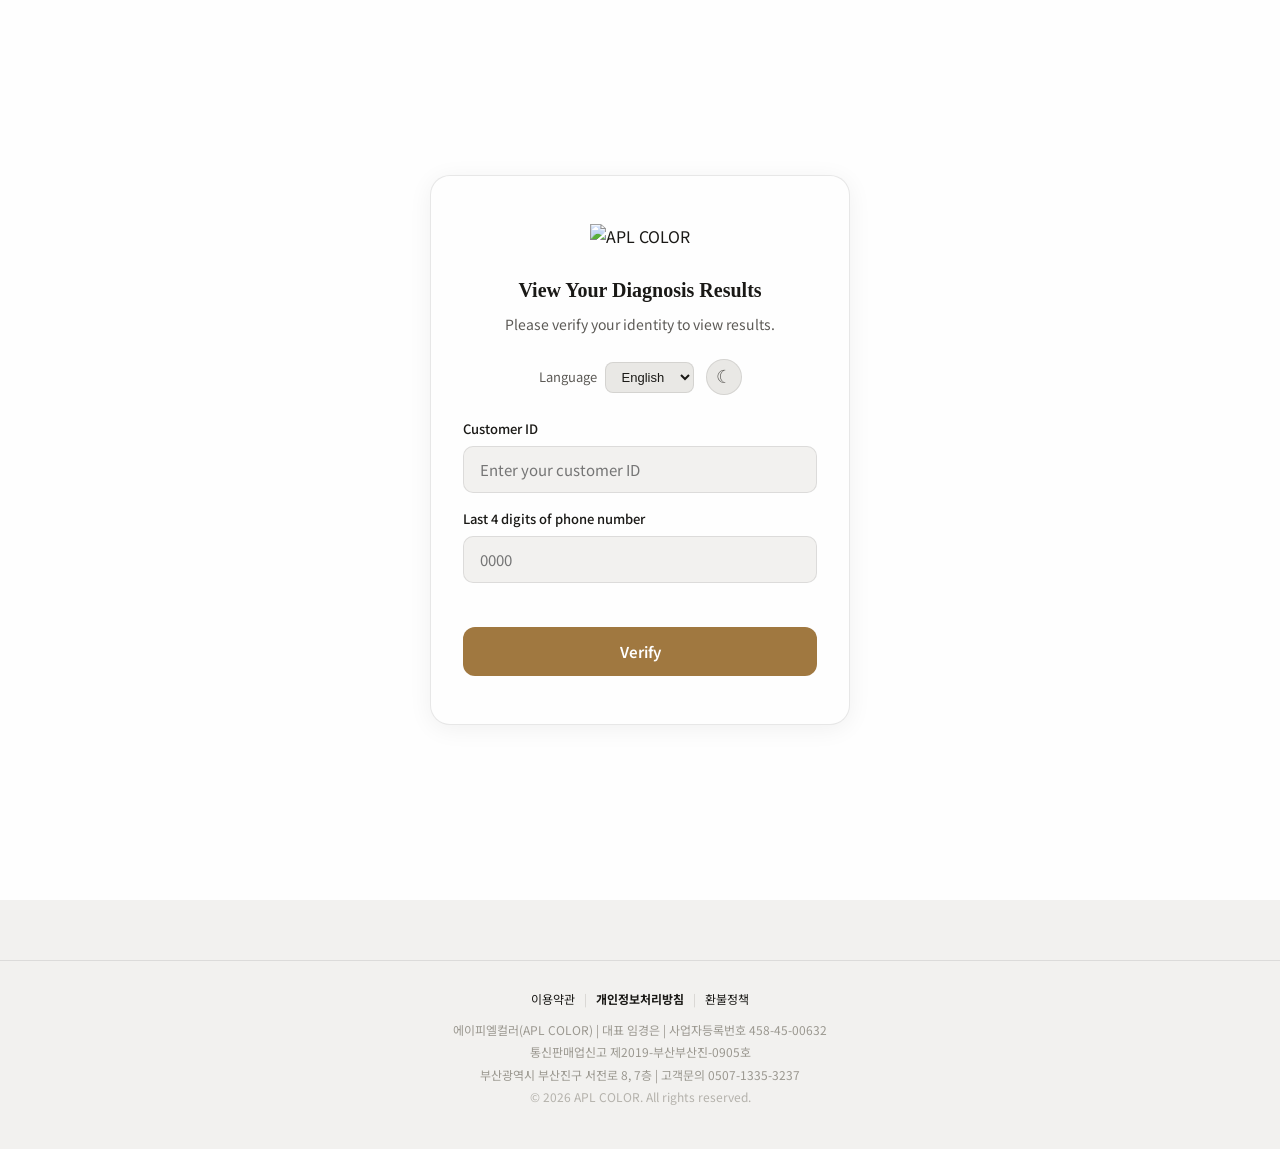
==== index.html @ 4d8f82eb "fix(result): 푸터 약관 링크 확장자 제거 (308 리다이렉트 우회, PG 검사 호환) Co-Authored-By: Claude Opus 4.6 <noreply@anthr" ====
<!DOCTYPE html>
<html lang="en">
<head>
    <meta charset="UTF-8">
    <meta name="viewport" content="width=device-width, initial-scale=1.0">
    <title>Diagnosis Results | APL COLOR</title>
    <script>if ('scrollRestoration' in history) { history.scrollRestoration = 'manual'; } window.scrollTo(0, 0);</script>
    <meta name="description" content="APL COLOR Personal Color & Style Diagnosis Results">
    <link rel="stylesheet" href="style.css">
    <link rel="preconnect" href="https://fonts.googleapis.com">
    <link rel="preconnect" href="https://fonts.gstatic.com" crossorigin>
    <link href="https://fonts.googleapis.com/css2?family=Noto+Serif+KR:wght@300;400;600&family=DM+Mono:wght@300;400;500&family=Noto+Sans+KR:wght@300;400;500;700&family=Noto+Sans+JP:wght@300;400;500;700&family=Noto+Sans+SC:wght@300;400;500;700&family=Inter:wght@300;400;500;600;700&display=swap" rel="stylesheet">
</head>
<body>
    <!-- Login Section -->
    <div class="login-section" id="loginSection" style="display:none;">
        <div class="login-card">
            <img alt="" class="login-logo" style="visibility:hidden;">
            <h2 class="login-title" data-i18n="res_verify_title">View Your Diagnosis Results</h2>
            <p class="login-desc" id="loginDesc" data-i18n="res_verify_subtitle">Please verify your identity to view results.</p>

            <!-- Language & Theme Selector -->
            <div class="lang-selector">
                <label data-i18n="res_lang_label">Language</label>
                <select id="langSelect" onchange="setLang(this.value)">
                    <option value="en">English</option>
                    <option value="ko">한국어</option>
                    <option value="ja">日本語</option>
                    <option value="zh">中文</option>
                </select>
                <button class="theme-toggle-btn" id="themeToggleLogin" onclick="toggleTheme()" aria-label="Toggle theme">
                    <span class="theme-icon-sun">&#9788;</span>
                    <span class="theme-icon-moon">&#9790;</span>
                </button>
            </div>

            <form class="login-form" id="loginForm" onsubmit="handleVerify(event)">
                <!-- Customer ID (shown only when no ?id= in URL) -->
                <div class="login-field" id="customerIdField" style="display:none;">
                    <label class="login-label" data-i18n="res_customer_id">Customer ID</label>
                    <input type="text" id="inputCustomerId" class="login-input" data-i18n-placeholder="res_customer_id_ph" placeholder="Enter your customer ID">
                </div>
                <!-- Phone Last 4 -->
                <div class="login-field">
                    <label class="login-label" data-i18n="res_phone_last4">Last 4 digits of phone number</label>
                    <input type="tel" id="inputPhoneLast4" class="login-input" maxlength="4" inputmode="numeric" pattern="[0-9]{4}" data-i18n-placeholder="res_phone_last4_ph" placeholder="0000" required>
                </div>
                <p class="login-error" id="loginError"></p>
                <button type="submit" class="login-btn" id="loginBtn" data-i18n="res_verify_btn">Verify</button>
            </form>
        </div>
    </div>

    <!-- Result Container -->
    <div class="result-container" id="resultContainer" style="display:none;">

        <!-- Logo -->
        <div class="prev-logo-intro">
            <img id="res_logoImg" alt="" class="prev-logo-img" style="display:none;">
        </div>
        <!-- Header -->
        <div class="prev-header">
        </div>
<!-- Image Making Completion Score -->
        <div class="prev-score-section" id="res_scoreSection" style="display:none;">
            <div class="prev-score-label" data-i18n="res_score_title">Image Making Completion</div>
            <div class="prev-score-value"><span id="res_scoreNum">0</span><span class="prev-score-pct">%</span></div>
            <div class="prev-score-bar"><div class="prev-score-fill" id="res_scoreFill"></div></div>
            <div class="prev-score-hint" id="res_scoreHint" style="display:none;"></div>
        </div>
<!-- Customer Name + Navigation -->
        <div class="prev-nav-section">
            <h2 class="prev-customer-title"><span id="res_customerName" class="prev-customer-name"></span><span data-i18n="res_report_title">'s Diagnosis Report</span></h2>
            <div class="prev-customer-divider"></div>
            <div class="prev-nav-buttons">
                <span class="prev-nav-btn" onclick="scrollToSection('res_sec_color')" data-i18n="res_nav_color">Color</span>
                <span class="prev-nav-btn" onclick="scrollToSection('res_sec_face')" data-i18n="res_nav_face">Face</span>
                <span class="prev-nav-btn" onclick="scrollToSection('res_sec_body')" data-i18n="res_nav_body">Body</span>
                <span class="prev-nav-btn" onclick="scrollToSection('res_sec_styling')" data-i18n="res_nav_style">Style</span>
            </div>
        </div>

        <!-- ===== Personal Color Analysis ===== -->
        <div class="prev-section-title" id="res_sec_color">
            <h2 class="prev-sec-h2" data-i18n="res_sec_color_title">Personal Color Analysis</h2>
            <p class="prev-sec-sub" data-i18n="res_sec_color_sub">Personalcolor</p>
            <div class="prev-section-divider"></div>
        </div>
        <div class="prev-face-photos">
            <div class="prev-face-photo">
                <div class="prev-photo-box" id="res_facePhotoFront"><span data-i18n="res_photo_front">Front</span></div>
                <p class="prev-photo-label" data-i18n="res_photo_front">Front</p>
            </div>
            <div class="prev-face-photo">
                <div class="prev-photo-box" id="res_facePhotoSide"><span data-i18n="res_photo_side">Side</span></div>
                <p class="prev-photo-label" data-i18n="res_photo_side">Side</p>
            </div>
        </div>
        <div class="prev-mid-section">
            <h3 class="prev-mid-h3" data-i18n="res_color_diag">Color Diagnosis</h3>
            <p class="prev-mid-sub" data-i18n="res_color_diag_sub">Color Diagnosis</p>
        </div>
        <div class="prev-color-diag">
            <div class="prev-diag-item">
                <p class="prev-diag-title" data-i18n="res_temperature">Temperature</p>
                <div class="prev-chips-row" id="res_tempChips">
                    <div class="prev-chip-item" data-value="warm"><div class="prev-chip-swatch" style="background:linear-gradient(135deg,#c94a4a,#d4736a);"></div><span class="prev-chip-lbl">Warm</span></div>
                    <div class="prev-chip-item" data-value="warm_neutral"><div class="prev-chip-swatch" style="background:linear-gradient(135deg,#d4736a,#e09c8a);"></div><span class="prev-chip-lbl"></span></div>
                    <div class="prev-chip-item" data-value="neutral"><div class="prev-chip-swatch" style="background:linear-gradient(135deg,#e09c8a,#d4b8b8);"></div><span class="prev-chip-lbl">Neutral</span></div>
                    <div class="prev-chip-item" data-value="cool_neutral"><div class="prev-chip-swatch" style="background:linear-gradient(135deg,#c9a8b8,#b898a8);"></div><span class="prev-chip-lbl"></span></div>
                    <div class="prev-chip-item" data-value="cool"><div class="prev-chip-swatch" style="background:linear-gradient(135deg,#b898a8,#9878a8);"></div><span class="prev-chip-lbl">Cool</span></div>
                </div>
            </div>
            <div class="prev-diag-item">
                <p class="prev-diag-title" data-i18n="res_brightness">Brightness</p>
                <div class="prev-chips-row" id="res_valueChips">
                    <div class="prev-chip-item" data-value="light"><div class="prev-chip-swatch" style="background:linear-gradient(135deg,#f5f0eb,#e8e3de);"></div><span class="prev-chip-lbl">Light</span></div>
                    <div class="prev-chip-item" data-value="light_medium"><div class="prev-chip-swatch" style="background:linear-gradient(135deg,#e0d5ca,#d5cab8);"></div><span class="prev-chip-lbl"></span></div>
                    <div class="prev-chip-item" data-value="medium"><div class="prev-chip-swatch" style="background:linear-gradient(135deg,#c9baa8,#b8a898);"></div><span class="prev-chip-lbl">Medium</span></div>
                    <div class="prev-chip-item" data-value="dark_medium"><div class="prev-chip-swatch" style="background:linear-gradient(135deg,#a89888,#988878);"></div><span class="prev-chip-lbl"></span></div>
                    <div class="prev-chip-item" data-value="dark"><div class="prev-chip-swatch" style="background:linear-gradient(135deg,#887868,#685848);"></div><span class="prev-chip-lbl">Dark</span></div>
                </div>
            </div>
            <div class="prev-diag-item">
                <p class="prev-diag-title" data-i18n="res_saturation">Saturation</p>
                <div class="prev-chips-row" id="res_chromaChips">
                    <div class="prev-chip-item" data-value="soft"><div class="prev-chip-swatch" style="background:linear-gradient(135deg,#d8c8a0,#c8b890);"></div><span class="prev-chip-lbl">Soft</span></div>
                    <div class="prev-chip-item" data-value="soft_medium"><div class="prev-chip-swatch" style="background:linear-gradient(135deg,#e0c870,#d4b850);"></div><span class="prev-chip-lbl"></span></div>
                    <div class="prev-chip-item" data-value="medium"><div class="prev-chip-swatch" style="background:linear-gradient(135deg,#e8c840,#dab830);"></div><span class="prev-chip-lbl">Medium</span></div>
                    <div class="prev-chip-item" data-value="vivid_medium"><div class="prev-chip-swatch" style="background:linear-gradient(135deg,#f0c020,#e0b010);"></div><span class="prev-chip-lbl"></span></div>
                    <div class="prev-chip-item" data-value="vivid"><div class="prev-chip-swatch" style="background:linear-gradient(135deg,#f8b800,#e8a800);"></div><span class="prev-chip-lbl">Vivid</span></div>
                </div>
            </div>
            <div class="prev-diag-item">
                <p class="prev-diag-title" data-i18n="res_clarity">Clarity</p>
                <div class="prev-chips-row" id="res_clarityChips">
                    <div class="prev-chip-item" data-value="muted"><div class="prev-chip-swatch" style="background:linear-gradient(135deg,#607860,#506850);"></div><span class="prev-chip-lbl">Muted</span></div>
                    <div class="prev-chip-item" data-value="muted_medium"><div class="prev-chip-swatch" style="background:linear-gradient(135deg,#689068,#588858);"></div><span class="prev-chip-lbl"></span></div>
                    <div class="prev-chip-item" data-value="medium"><div class="prev-chip-swatch" style="background:linear-gradient(135deg,#70a070,#609860);"></div><span class="prev-chip-lbl">Medium</span></div>
                    <div class="prev-chip-item" data-value="clear_medium"><div class="prev-chip-swatch" style="background:linear-gradient(135deg,#78b878,#68a868);"></div><span class="prev-chip-lbl"></span></div>
                    <div class="prev-chip-item" data-value="clear"><div class="prev-chip-swatch" style="background:linear-gradient(135deg,#80c880,#70b870);"></div><span class="prev-chip-lbl">Clear</span></div>
                </div>
            </div>
        </div>
        <div class="prev-mid-section">
            <h3 class="prev-mid-h3" data-i18n="res_analysis_result">Analysis Result</h3>
            <p class="prev-mid-sub">Analysis Result</p>
        </div>
        <div class="prev-analysis-result">
            <div class="prev-color-type-box" id="res_colorType"></div>
            <img class="prev-palette-img" id="res_paletteImg" style="display:none;" alt="Palette">
        </div>
        <div class="prev-mid-section">
            <h3 class="prev-mid-h3" data-i18n="res_tone_color">Tone &amp; Color</h3>
            <p class="prev-mid-sub">Tone &amp; Color</p>
        </div>
        <div class="prev-block">
            <div class="prev-tone-chart" id="res_toneChart">
                <img id="res_toneTableImg" class="prev-full-img" alt="Tone Chart">
            </div>
            <div class="prev-tone-legend">
                <span class="prev-tone-legend-item" data-role="main"><span class="prev-tone-legend-dot main"></span> <span data-i18n="tone_main">Main</span></span>
                <span class="prev-tone-legend-item" data-role="sub"><span class="prev-tone-legend-dot sub"></span> <span data-i18n="tone_sub">Sub</span></span>
                <span class="prev-tone-legend-item" data-role="point"><span class="prev-tone-legend-dot point"></span> <span data-i18n="tone_point">Point</span></span>
            </div>
        </div>
        <div class="prev-mid-section">
            <h3 class="prev-mid-h3" data-i18n="res_best_worst">Best &amp; Worst Color</h3>
            <p class="prev-mid-sub">Best &amp; Worst Color</p>
        </div>
        <div class="prev-color-sets">
            <div class="prev-color-set-item">
                <p class="prev-color-set-label" data-i18n="res_best_color">Best Color</p>
                <div class="prev-color-swatches" id="res_bestColorSet"></div>
            </div>
            <div class="prev-color-set-item">
                <p class="prev-color-set-label" data-i18n="res_worst_color">Worst Color</p>
                <div class="prev-color-swatches" id="res_worstColorSet"></div>
            </div>
        </div>
        <div class="prev-mid-section">
            <h3 class="prev-mid-h3" data-i18n="res_contrast">Contrast Color</h3>
            <p class="prev-mid-sub">Contrast Color</p>
        </div>
        <div class="prev-block">
            <p class="prev-contrast-desc" data-i18n="res_contrast_desc">Color contrast is based on the difference between skin tone and hair/eye color.</p>
            <p class="prev-block-title" style="margin-top:10px;" data-i18n="res_face_contrast">Face Contrast</p>
            <div class="prev-contrast-grid" id="res_faceContrastGrid">
                <div class="prev-contrast-level" data-level="low"><img class="prev-contrast-img" alt="Low"><span class="prev-contrast-label" data-i18n="res_low_contrast">Low</span><div class="prev-contrast-check">&#10003;</div></div>
                <div class="prev-contrast-level" data-level="middle"><img class="prev-contrast-img" alt="Medium"><span class="prev-contrast-label" data-i18n="res_mid_contrast">Medium</span><div class="prev-contrast-check">&#10003;</div></div>
                <div class="prev-contrast-level" data-level="high"><img class="prev-contrast-img" alt="High"><span class="prev-contrast-label" data-i18n="res_high_contrast">High</span><div class="prev-contrast-check">&#10003;</div></div>
            </div>
            <p class="prev-block-title" style="margin-top:10px;" data-i18n="res_fashion_contrast">Fashion Contrast</p>
            <div class="prev-contrast-grid" id="res_fashionContrastGrid">
                <div class="prev-contrast-level" data-level="low"><img class="prev-contrast-img" alt="Low"><span class="prev-contrast-label" data-i18n="res_low_contrast">Low</span><div class="prev-contrast-check">&#10003;</div></div>
                <div class="prev-contrast-level" data-level="middle"><img class="prev-contrast-img" alt="Medium"><span class="prev-contrast-label" data-i18n="res_mid_contrast">Medium</span><div class="prev-contrast-check">&#10003;</div></div>
                <div class="prev-contrast-level" data-level="high"><img class="prev-contrast-img" alt="High"><span class="prev-contrast-label" data-i18n="res_high_contrast">High</span><div class="prev-contrast-check">&#10003;</div></div>
            </div>
        </div>
        <div class="prev-mid-section">
            <h3 class="prev-mid-h3" data-i18n="res_color_example">Color Examples</h3>
            <p class="prev-mid-sub">Color Example</p>
        </div>
        <div class="prev-block" id="res_colorExampleBlock"><div class="prev-slider" id="res_colorExampleSlider"></div></div>
        <div class="prev-mid-section">
            <h3 class="prev-mid-h3" data-i18n="res_makeup_muse">Makeup Muse</h3>
            <p class="prev-mid-sub">Makeup Muse</p>
        </div>
        <div class="prev-block" id="res_museBlock">
            <div class="prev-muse-img" id="res_museImg"></div>
            <div class="prev-staff-comment-box" id="res_museCommentBox" style="display:none">
                <p class="prev-staff-comment-label" data-i18n="res_staff_comment">Expert Comment</p>
                <p class="prev-staff-comment-text" id="res_museComment"></p>
            </div>
        </div>
        <div class="prev-mid-section" id="res_makeupKeywordSection">
            <h3 class="prev-mid-h3" data-i18n="res_makeup_keyword">Makeup Color Keyword</h3>
            <p class="prev-mid-sub">Makeup Color Keyword</p>
        </div>
        <div class="prev-block" id="res_shadowKeyBlock"><p class="prev-block-title" data-i18n="res_shadow_keyword">Shadow & Blush Color</p><div class="prev-slider" id="res_shadowKeySlider"></div></div>
        <div class="prev-block" id="res_shadowProdBlock"><p class="prev-block-title" data-i18n="res_shadow_product">Shadow & Blush Products</p><div class="prev-slider" id="res_shadowProdSlider"></div></div>
        <div class="prev-block" id="res_lipKeyBlock"><p class="prev-block-title" data-i18n="res_lip_keyword">Lip Color</p><div class="prev-slider" id="res_lipKeySlider"></div></div>
        <div class="prev-block" id="res_lipProdBlock"><p class="prev-block-title" data-i18n="res_lip_product">Lip Products</p><div class="prev-slider" id="res_lipProdSlider"></div></div>
        <!-- Re-recommend CTA (shown when recommended products are discontinued) -->
        <div class="prev-rerecommend-section" id="res_rerecommendSection" style="display:none;">
            <p class="prev-rerecommend-desc" data-i18n="res_rerecommend_desc">Some of your recommended products are discontinued.</p>
            <button type="button" class="prev-rerecommend-btn" id="res_reRecommendBtn">
                <span data-i18n="res_rerecommend_btn">Get New Recommendations</span><span class="prev-rerecommend-price">2,900원</span>
            </button>
        </div>
        <div class="prev-mid-section">
            <h3 class="prev-mid-h3" data-i18n="res_color_usage">Color Usage</h3>
            <p class="prev-mid-sub">Color Usage</p>
        </div>
        <div class="prev-block" id="res_nailBlock"><p class="prev-block-title" data-i18n="res_nail_color">Nail Color</p><div class="prev-slider" id="res_nailSlider"></div></div>
        <div class="prev-block" id="res_hairBlock"><p class="prev-block-title" data-i18n="res_hair_color">Hair Color</p><div class="prev-slider" id="res_hairSlider"></div></div>
        <div class="prev-block" id="res_accColorBlock"><p class="prev-block-title" data-i18n="res_acc_color">Accessory Color</p><div class="prev-slider" id="res_accColorSlider"></div></div>

        <!-- ===== Face Shape Analysis ===== -->
        <div class="prev-section-title" id="res_sec_face">
            <h2 class="prev-sec-h2" data-i18n="res_sec_face_title">Face Shape Analysis</h2>
            <p class="prev-sec-sub" data-i18n="res_sec_face_sub">Face Shape</p>
            <div class="prev-section-divider"></div>
        </div>
        <div class="prev-block">
            <p class="prev-block-title" data-i18n="res_face_result">Analysis Result</p>
            <div class="prev-compare-grid">
                <div class="prev-compare-item">
                    <p class="prev-compare-label" data-i18n="res_customer_face">Your Face</p>
                    <div class="prev-photo-box" id="res_faceCustomerPhoto"></div>
                </div>
                <div class="prev-compare-item">
                    <p class="prev-compare-label" data-i18n="res_face_analysis">Analysis</p>
                    <div class="prev-photo-box" id="res_faceTypeImg"></div>
                </div>
            </div>
            <p class="prev-result-type" id="res_faceTypeName"></p>
        </div>
        <div class="prev-block" id="res_eyebrowBlock">
            <p class="prev-block-title" data-i18n="res_eyebrow">Recommended Eyebrow</p>
            <div class="prev-compare-grid">
                <div class="prev-compare-item">
                    <p class="prev-compare-label" data-i18n="res_before">Before</p>
                    <div class="prev-photo-box" id="res_eyebrowBefore"></div>
                </div>
                <div class="prev-compare-item">
                    <p class="prev-compare-label" data-i18n="res_after">After</p>
                    <div class="prev-photo-box" id="res_eyebrowAfter"></div>
                </div>
            </div>
            <p class="prev-result-type" id="res_eyebrowStyleName"></p>
            <div class="prev-staff-comment-box" id="res_eyebrowCommentBox" style="display:none">
                <p class="prev-staff-comment-label" data-i18n="res_staff_comment">Expert Comment</p>
                <p class="prev-staff-comment-text" id="res_eyebrowComment"></p>
            </div>
        </div>
        <div class="prev-block" id="res_makeupBlock"><p class="prev-block-title" data-i18n="res_rec_makeup">Recommended Makeup</p><div class="prev-slider" id="res_makeupSlider"></div></div>
        <div class="prev-block" id="res_glassesBlock"><p class="prev-block-title" data-i18n="res_rec_glasses">Recommended Glasses</p><div class="prev-slider" id="res_glassesSlider"></div></div>
        <div class="prev-block" id="res_accRecBlock"><p class="prev-block-title" data-i18n="res_rec_accessory">Recommended Accessories</p><div class="prev-slider" id="res_accRecSlider"></div></div>
        <div class="prev-block" id="res_bangsBlock"><p class="prev-block-title" data-i18n="res_rec_bangs">Recommended Bangs</p><div class="prev-slider" id="res_bangsSlider"></div></div>
        <div class="prev-block" id="res_backHairBlock"><p class="prev-block-title" data-i18n="res_rec_backhair">Recommended Back Hair</p><div class="prev-slider" id="res_backHairSlider"></div></div>
        <div class="prev-block" id="res_hairstyleBlock"><p class="prev-block-title" data-i18n="res_rec_hairstyle">Recommended Hairstyle</p><div class="prev-slider" id="res_hairstyleSlider"></div></div>

        <!-- ===== Body Type Analysis ===== -->
        <div class="prev-section-title" id="res_sec_body">
            <h2 class="prev-sec-h2" data-i18n="res_sec_body_title">Body Type Analysis</h2>
            <p class="prev-sec-sub" data-i18n="res_sec_body_sub">Body</p>
            <div class="prev-section-divider"></div>
        </div>
        <div class="prev-block">
            <div class="res-body-type-row">
                <div class="res-body-type-item">
                    <div class="res-body-type-label" data-i18n="res_body_skeleton">Skeleton Type</div>
                    <div class="res-body-type-value" id="res_bodySkeletonType"></div>
                </div>
                <div class="res-body-type-divider"></div>
                <div class="res-body-type-item">
                    <div class="res-body-type-label" data-i18n="res_body_silhouette">Silhouette Type</div>
                    <div class="res-body-type-value" id="res_bodySilhouetteType"></div>
                </div>
            </div>
            <div class="prev-face-photos">
                <div class="prev-face-photo">
                    <div class="prev-photo-box large" id="res_bodyFront"><span data-i18n="res_photo_front">Front</span></div>
                    <p class="prev-photo-label" data-i18n="res_photo_front">Front</p>
                </div>
                <div class="prev-face-photo">
                    <div class="prev-photo-box large" id="res_bodySide"><span data-i18n="res_photo_side">Side</span></div>
                    <p class="prev-photo-label" data-i18n="res_photo_side">Side</p>
                </div>
            </div>
            <div class="prev-staff-comment-box" id="res_bodyDescBox" style="display:none">
                <p class="prev-staff-comment-label" data-i18n="res_staff_comment">Expert Comment</p>
                <p class="prev-staff-comment-text" id="res_bodyDesc"></p>
            </div>
        </div>
        <div class="prev-block" id="res_necklineBlock">
            <p class="prev-block-title" data-i18n="res_neckline">Neckline</p>
            <p class="prev-set-label best" data-i18n="res_best">Best</p><div class="prev-slider" id="res_bestNecklineSlider"></div>
            <p class="prev-set-label worst" data-i18n="res_worst">Worst</p><div class="prev-slider" id="res_worstNecklineSlider"></div>
            <div class="prev-staff-comment-box" id="res_necklineReasonBox" style="display:none">
                <p class="prev-staff-comment-label" data-i18n="res_staff_comment">Expert Comment</p>
                <p class="prev-staff-comment-text" id="res_necklineReason"></p>
            </div>
        </div>
        <div class="prev-block" id="res_collarBlock">
            <p class="prev-block-title" data-i18n="res_collar">Collar Design</p>
            <p class="prev-set-label best" data-i18n="res_best">Best</p><div class="prev-slider" id="res_bestCollarSlider"></div>
            <p class="prev-set-label worst" data-i18n="res_worst">Worst</p><div class="prev-slider" id="res_worstCollarSlider"></div>
            <div class="prev-staff-comment-box" id="res_collarReasonBox" style="display:none">
                <p class="prev-staff-comment-label" data-i18n="res_staff_comment">Expert Comment</p>
                <p class="prev-staff-comment-text" id="res_collarReason"></p>
            </div>
        </div>
        <div class="prev-block" id="res_topsBlock">
            <p class="prev-block-title" data-i18n="res_tops_design">Top Design</p>
            <p class="prev-set-label best" data-i18n="res_best">Best</p><div class="prev-slider" id="res_bestTopSlider"></div>
            <p class="prev-set-label worst" data-i18n="res_worst">Worst</p><div class="prev-slider" id="res_worstTopSlider"></div>
            <div class="prev-staff-comment-box" id="res_topsReasonBox" style="display:none">
                <p class="prev-staff-comment-label" data-i18n="res_staff_comment">Expert Comment</p>
                <p class="prev-staff-comment-text" id="res_topsReason"></p>
            </div>
        </div>
        <div class="prev-block" id="res_skirtLengthBlock" style="display:none">
            <p class="prev-block-title" data-i18n="res_skirt_length">Skirt Length</p>
            <div class="prev-staff-comment-box" id="res_skirtLengthCommentBox">
                <p class="prev-staff-comment-label" data-i18n="res_staff_comment">Expert Comment</p>
                <p class="prev-staff-comment-text" id="res_skirtLengthComment"></p>
            </div>
        </div>
        <div class="prev-block" id="res_skirtBlock">
            <p class="prev-block-title" data-i18n="res_skirt">Skirt Line</p>
            <p class="prev-set-label best" data-i18n="res_best">Best</p><div class="prev-slider" id="res_bestSkirtSlider"></div>
            <p class="prev-set-label worst" data-i18n="res_worst">Worst</p><div class="prev-slider" id="res_worstSkirtSlider"></div>
            <div class="prev-staff-comment-box" id="res_skirtReasonBox" style="display:none">
                <p class="prev-staff-comment-label" data-i18n="res_staff_comment">Expert Comment</p>
                <p class="prev-staff-comment-text" id="res_skirtReason"></p>
            </div>
        </div>
        <div class="prev-block" id="res_pantsBlock">
            <p class="prev-block-title" data-i18n="res_pants">Pants Line</p>
            <p class="prev-set-label best" data-i18n="res_best">Best</p><div class="prev-slider" id="res_bestPantsSlider"></div>
            <p class="prev-set-label worst" data-i18n="res_worst">Worst</p><div class="prev-slider" id="res_worstPantsSlider"></div>
            <div class="prev-staff-comment-box" id="res_pantsReasonBox" style="display:none">
                <p class="prev-staff-comment-label" data-i18n="res_staff_comment">Expert Comment</p>
                <p class="prev-staff-comment-text" id="res_pantsReason"></p>
            </div>
        </div>

        <!-- ===== Styling ===== -->
        <div class="prev-section-title" id="res_sec_styling">
            <h2 class="prev-sec-h2" data-i18n="res_sec_style_title">Styling</h2>
            <p class="prev-sec-sub" data-i18n="res_sec_style_sub">Styling</p>
            <div class="prev-section-divider"></div>
        </div>
        <div class="prev-keyword-section">
            <p class="prev-keyword-intro" data-i18n="res_keyword_intro">Your image keywords are</p>
            <p class="prev-keyword-value" id="res_styleKeyword"></p>
            <p class="prev-keyword-outro" data-i18n="res_keyword_outro"></p>
        </div>
        <div class="prev-block" id="res_outerBlock"><p class="prev-block-title" data-i18n="res_outer">Outerwear</p><div class="prev-slider" id="res_outerSlider"></div></div>
        <div class="prev-block" id="res_topBlock"><p class="prev-block-title" data-i18n="res_top">Tops</p><div class="prev-slider" id="res_topSlider"></div></div>
        <div class="prev-block" id="res_dressBlock"><p class="prev-block-title" data-i18n="res_dress">Dresses</p><div class="prev-slider" id="res_dressSlider"></div></div>
        <div class="prev-block" id="res_bottomBlock"><p class="prev-block-title" data-i18n="res_bottom">Bottoms</p><div class="prev-slider" id="res_bottomSlider"></div></div>
        <div class="prev-block" id="res_bagBlock"><p class="prev-block-title" data-i18n="res_bag">Bags</p><div class="prev-slider" id="res_bagSlider"></div></div>
        <div class="prev-block" id="res_shoesBlock"><p class="prev-block-title" data-i18n="res_shoes">Shoes</p><div class="prev-slider" id="res_shoesSlider"></div></div>

        <div style="height:80px;"></div>
    </div><!-- /resultContainer -->

    <!-- Floating Navigation -->
    <div class="result-float-nav" id="resultFloatNav">
        <div class="prev-float-menu" id="resultFloatMenu">
            <button class="prev-float-btn" onclick="scrollToSection('top')" data-i18n="res_float_top">Top</button>
            <div class="prev-float-divider"></div>
            <button class="prev-float-btn" onclick="scrollToSection('res_sec_color')" data-i18n="res_float_color">Color</button>
            <button class="prev-float-btn" onclick="scrollToSection('res_sec_face')" data-i18n="res_float_face">Face</button>
            <button class="prev-float-btn" onclick="scrollToSection('res_sec_body')" data-i18n="res_float_body">Body</button>
            <div class="prev-float-divider"></div>
            <button class="prev-float-btn" onclick="scrollToSection('res_sec_styling')" data-i18n="res_float_style">Style</button>
            <div class="prev-float-divider"></div>
            <button class="prev-float-btn theme-float-btn" onclick="toggleTheme()">
                <span class="theme-icon-sun">&#9788;</span>
                <span class="theme-icon-moon">&#9790;</span>
            </button>
        </div>
        <button class="prev-float-toggle" id="resultFloatToggle">&#8801;</button>
    </div>

    <footer class="site-footer">
        <nav class="footer-links">
            <a href="/terms">이용약관</a>
            <span class="footer-sep">|</span>
            <a href="/privacy"><strong>개인정보처리방침</strong></a>
            <span class="footer-sep">|</span>
            <a href="/refund">환불정책</a>
        </nav>
        <div class="footer-biz">
            <p>에이피엘컬러(APL COLOR) | 대표 임경은 | 사업자등록번호 458-45-00632</p>
            <p>통신판매업신고 제2019-부산부산진-0905호</p>
            <p>부산광역시 부산진구 서전로 8, 7층 | 고객문의 0507-1335-3237</p>
            <p class="footer-copy">&copy; 2026 APL COLOR. All rights reserved.</p>
        </div>
    </footer>

    <script src="common/constants.js"></script>
    <script src="i18n.js"></script>
    <script src="script.js"></script>
</body>
</html>
---- style.css ----
:root {
    --primary-color: #1a1916;
    --secondary-color: #5c5a56;
    --accent-color: #a07840;
    --accent2-color: #c49656;
    --bg-color: #f2f1ef;
    --card-bg: #e9e8e5;
    --text-color: #1a1916;
    --text-dim: #9b9890;
    --border-color: rgba(0,0,0,0.09);
    --font-main: 'Noto Sans KR', 'Noto Sans JP', 'Noto Sans SC', 'Inter', sans-serif;
    --font-serif: 'Noto Serif KR', serif;
    --font-mono: 'DM Mono', monospace;
}

[data-theme="dark"] {
    --primary-color: #e0e0e0;
    --secondary-color: #aaaaaa;
    --accent-color: #c4a484;
    --accent2-color: #d4b898;
    --bg-color: #1a1a1a;
    --card-bg: #2a2a2a;
    --text-color: #e0e0e0;
    --text-dim: #777777;
    --border-color: #404040;
}

@media (prefers-color-scheme: dark) {
    :root:not([data-theme]) {
        --primary-color: #e0e0e0;
        --secondary-color: #aaaaaa;
        --accent-color: #c4a484;
        --accent2-color: #d4b898;
        --bg-color: #1a1a1a;
        --card-bg: #2a2a2a;
        --text-color: #e0e0e0;
        --text-dim: #777777;
        --border-color: #404040;
    }
}

* { margin: 0; padding: 0; box-sizing: border-box; }
html { scroll-behavior: smooth; }
body {
    font-family: var(--font-main);
    background-color: var(--bg-color);
    color: var(--text-color);
    line-height: 1.6;
}

/* ========== Login Section ========== */
.login-section {
    display: flex; justify-content: center; align-items: center;
    min-height: 100vh; padding: 20px; background: var(--bg-color);
}
.login-card {
    background: var(--card-bg); border-radius: 20px; padding: 48px 32px; max-width: 420px; width: 100%;
    box-shadow: 0 4px 24px rgba(0,0,0,0.06); text-align: center; border: 1px solid var(--border-color);
}
.login-logo { width: 180px; height: auto; margin-bottom: 24px; }
.login-title { font-family: var(--font-serif); font-size: 20px; font-weight: 600; color: var(--primary-color); margin-bottom: 8px; }
.login-desc { font-size: 14px; color: var(--secondary-color); margin-bottom: 24px; line-height: 1.5; }
.lang-selector {
    display: flex; align-items: center; justify-content: center; gap: 8px;
    margin-bottom: 24px; font-size: 13px; color: var(--secondary-color);
}
.lang-selector select {
    padding: 6px 12px; border: 1px solid var(--border-color); border-radius: 8px;
    font-size: 13px; background: var(--card-bg); color: var(--text-color); cursor: pointer;
}
.login-form { text-align: left; }
.login-field { margin-bottom: 16px; }
.login-label { display: block; font-size: 13px; font-weight: 500; color: var(--primary-color); margin-bottom: 6px; }
.login-input {
    width: 100%; padding: 12px 16px; border: 1px solid var(--border-color);
    border-radius: 10px; font-size: 15px; font-family: var(--font-main);
    background: var(--bg-color); color: var(--text-color);
    transition: border-color 0.2s;
}
.login-input:focus { outline: none; border-color: var(--accent-color); }
.login-error { color: #e74c3c; font-size: 13px; min-height: 20px; margin: 8px 0; text-align: center; }
.login-btn {
    width: 100%; padding: 14px; border: none; border-radius: 12px;
    background: var(--accent-color); color: #fff; font-size: 15px; font-weight: 600;
    cursor: pointer; transition: background 0.2s; font-family: var(--font-main);
}
.login-btn:hover { background: var(--accent2-color); }
.login-btn:disabled { opacity: 0.5; cursor: not-allowed; }

/* ========== Result Container ========== */
.result-container {
    max-width: 500px; margin: 0 auto; background: var(--card-bg);
    min-height: 100vh; overflow: hidden;
}

/* ========== Logo & Header ========== */
.prev-logo-intro { display: flex; justify-content: center; padding: 60px 40px 30px; }
.prev-logo-img { max-width: 200px; height: auto; }
.prev-header { padding: 10px 30px 20px; text-align: center; }
.prev-logo-text { font-size: 18px; font-weight: 700; letter-spacing: 3px; color: var(--primary-color); }

/* ========== Image Making Completion Score ========== */
.prev-score-section {
    padding: 10px 40px 6px;
    text-align: center;
}
.prev-score-label {
    font-size: 12px;
    font-weight: 600;
    letter-spacing: 1.5px;
    text-transform: uppercase;
    color: var(--secondary-color);
    margin-bottom: 8px;
}
.prev-score-value {
    font-family: var(--font-mono);
    font-size: 38px;
    font-weight: 500;
    color: var(--accent-color);
    line-height: 1.2;
    margin-bottom: 12px;
}
.prev-score-pct { font-size: 20px; margin-left: 2px; }
.prev-score-bar {
    width: 100%;
    max-width: 320px;
    height: 6px;
    margin: 0 auto;
    background: var(--bg-color);
    border-radius: 3px;
    overflow: hidden;
}
.prev-score-fill {
    width: 0;
    height: 100%;
    background: linear-gradient(90deg, var(--accent-color), var(--accent2-color));
    border-radius: 3px;
    transition: width 1.2s cubic-bezier(0.22, 1, 0.36, 1);
}
.prev-score-hint {
    margin-top: 12px;
    font-size: 12px;
    color: var(--text-dim);
    line-height: 1.6;
}

/* ========== Navigation ========== */
.prev-nav-section { padding: 30px 20px; text-align: center; }
.prev-customer-title { font-size: 20px; font-weight: 300; margin-bottom: 16px; color: var(--primary-color); letter-spacing: 0.5px; }
.prev-customer-name { font-weight: 700; font-size: 22px; }
.prev-customer-divider { width: 60px; height: 2px; background: var(--accent-color); margin: 0 auto 24px; }
.prev-section-divider { width: 80%; max-width: 320px; height: 1px; background: var(--border-color); margin: 16px auto 0; }
.prev-nav-buttons { display: flex; justify-content: center; gap: 12px; flex-wrap: wrap; }
.prev-nav-btn {
    padding: 8px 20px; border-radius: 20px; background: var(--card-bg);
    border: 1px solid var(--border-color); font-size: 13px; color: var(--secondary-color);
    cursor: pointer; transition: all 0.2s;
}
.prev-nav-btn:hover { border-color: var(--accent-color); color: var(--accent-color); background: var(--bg-color); }

/* ========== Section Title ========== */
.prev-section-title {
    padding: 40px 20px 20px; text-align: center;
    border-top: 6px solid var(--bg-color); margin-top: 10px;
}
.prev-sec-h2 {
    font-size: 20px; font-weight: 700; color: var(--primary-color);
    display: inline-block; position: relative; padding-bottom: 10px;
}
.prev-sec-h2::after {
    content: ''; position: absolute; bottom: 0; left: 50%;
    transform: translateX(-50%); width: 40px; height: 2px;
    background: var(--accent-color); border-radius: 1px;
}
.prev-sec-sub { font-size: 12px; color: #aaa; margin-top: 8px; letter-spacing: 1px; }

/* ========== Mid Section ========== */
.prev-mid-section { padding: 25px 20px 10px; text-align: center; }
.prev-mid-h3 {
    font-size: 15px; font-weight: 600; color: var(--primary-color);
    display: inline-block; position: relative; padding: 0 16px;
}
.prev-mid-h3::before,
.prev-mid-h3::after {
    content: ''; position: absolute; top: 50%;
    width: 20px; height: 1px; background: var(--accent-color); opacity: 0.5;
}
.prev-mid-h3::before { right: 100%; }
.prev-mid-h3::after { left: 100%; }
.prev-mid-sub { font-size: 11px; color: #bbb; margin-top: 3px; }

/* ========== Face Photos ========== */
.prev-face-photos { display: flex; gap: 12px; padding: 15px 20px; justify-content: center; }
.prev-face-photo { flex: 1; max-width: 200px; text-align: center; }
.prev-photo-box {
    width: 100%; aspect-ratio: 3/4; background: var(--bg-color); border-radius: 12px;
    overflow: hidden; display: flex; align-items: center; justify-content: center;
    font-size: 12px; color: #bbb;
}
.prev-photo-box.large { aspect-ratio: 3/4; }
.prev-photo-box img { width: 100%; height: 100%; object-fit: cover; }
.prev-photo-label { font-size: 12px; color: var(--secondary-color); margin-top: 6px; }

/* ========== Color Diagnosis Chips ========== */
.prev-color-diag { padding: 10px 20px; }
.prev-diag-item { margin-bottom: 20px; }
.prev-diag-title { font-size: 13px; font-weight: 600; color: var(--primary-color); margin-bottom: 10px; text-align: center; }
.prev-chips-row { display: flex; gap: 6px; justify-content: center; }
.prev-chip-item {
    display: flex; flex-direction: column; align-items: center; gap: 4px;
    padding: 6px; border-radius: 10px; border: 2px solid transparent;
    transition: all 0.2s; min-width: 50px;
}
.prev-chip-item.active { border-color: var(--accent-color); background: var(--bg-color); }
.prev-chip-swatch { width: 36px; height: 36px; border-radius: 8px; border: 1px solid rgba(0,0,0,0.08); }
.prev-chip-lbl { font-size: 10px; color: var(--secondary-color); }

/* ========== Analysis Result ========== */
.prev-analysis-result { padding: 10px 20px; text-align: center; }
.prev-color-type-box {
    font-size: 22px; font-weight: 700; color: var(--accent-color);
    padding: 10px; letter-spacing: 1px;
}
.prev-palette-img { width: 100%; border-radius: 12px; margin-top: 12px; }

/* ========== Tone Chart ========== */
.prev-block { padding: 10px 20px; margin-bottom: 8px; }
.prev-block-title { font-size: 13px; font-weight: 600; color: var(--primary-color); margin-bottom: 10px; }
.res-body-type-row {
  display: flex; align-items: center; justify-content: center;
  background: var(--bg-color); border: 1px solid var(--border-color);
  border-radius: 12px; padding: 14px 0; margin-bottom: 14px; overflow: hidden;
}
.res-body-type-item { flex: 1; text-align: center; padding: 10px 16px; }
.res-body-type-divider { width: 1px; height: 44px; background: var(--border-color); }
.res-body-type-label {
  font-size: 10px; font-weight: 500; color: var(--text-sub);
  text-transform: uppercase; letter-spacing: 1px; margin-bottom: 5px;
}
.res-body-type-value { font-size: 18px; font-weight: 600; color: var(--accent-color); }
.prev-tone-chart { position: relative; max-width: 480px; margin: 0 auto; }
.prev-full-img { width: 100%; display: block; border-radius: 8px; }
.prev-tone-marker {
    position: absolute; width: 91px; height: 91px; border-radius: 50%;
    transform: translate(-50%, -50%); z-index: 2;
    background: transparent; pointer-events: none;
}
.prev-tone-marker-main { border: 3px solid #e63946; box-shadow: 0 0 12px 4px rgba(230,57,70,0.5); }
.prev-tone-marker-sub { border: 2px solid #457b9d; box-shadow: 0 0 8px 3px rgba(69,123,157,0.4); }
.prev-tone-marker-point { border: 2px dashed #2a9d8f; box-shadow: 0 0 8px 3px rgba(42,157,143,0.4); }
.prev-tone-legend {
    display: flex; gap: 16px; justify-content: center;
    margin-top: 10px; font-size: 11px; color: var(--secondary-color);
}
.prev-tone-legend-item { display: flex; align-items: center; gap: 4px; }
.prev-tone-legend-dot {
    width: 12px; height: 12px; border-radius: 50%; display: inline-block;
}
.prev-tone-legend-dot.main { border: 2px solid #e63946; background: rgba(230,57,70,0.3); box-shadow: 0 0 4px rgba(230,57,70,0.5); }
.prev-tone-legend-dot.sub { border: 2px solid #457b9d; background: rgba(69,123,157,0.3); box-shadow: 0 0 4px rgba(69,123,157,0.4); }
.prev-tone-legend-dot.point { border: 2px dashed #2a9d8f; background: rgba(42,157,143,0.3); box-shadow: 0 0 4px rgba(42,157,143,0.4); }

/* ========== Color Swatches ========== */
.prev-color-sets { padding: 10px 20px; }
.prev-color-set-item { margin-bottom: 16px; }
.prev-color-set-label { font-size: 13px; font-weight: 600; color: var(--primary-color); margin-bottom: 8px; }
.prev-color-swatches { display: flex; gap: 6px; flex-wrap: wrap; }

/* ========== Contrast Grid ========== */
.prev-contrast-desc { font-size: 12px; color: var(--secondary-color); line-height: 1.7; margin-bottom: 12px; }
.prev-contrast-grid { display: grid; grid-template-columns: repeat(3, 1fr); gap: 8px; margin-bottom: 12px; }
.prev-contrast-level {
    position: relative; border-radius: 10px; overflow: hidden;
    border: 2px solid transparent; transition: border-color 0.2s;
}
.prev-contrast-level.selected { border-color: var(--accent-color); }
.prev-contrast-img { width: 100%; aspect-ratio: 3/4; object-fit: cover; display: block; background: var(--bg-color); }
.prev-contrast-label { display: block; text-align: center; font-size: 11px; color: var(--secondary-color); padding: 4px; }
.prev-contrast-check {
    position: absolute; top: 6px; right: 6px; width: 22px; height: 22px;
    background: var(--accent-color); color: white; border-radius: 50%;
    display: none; align-items: center; justify-content: center; font-size: 12px;
}
.prev-contrast-level.selected .prev-contrast-check { display: flex; }

/* ========== Slider ========== */
.prev-slider {
    display: flex; gap: 10px; overflow-x: auto; padding: 4px 0;
    scrollbar-width: none; -ms-overflow-style: none;
}
.prev-slider::-webkit-scrollbar { display: none; }
.prev-slider-card {
    flex: 0 0 140px; border-radius: 10px; overflow: hidden;
    background: var(--bg-color); aspect-ratio: 3/4;
}
.prev-slider-card img { width: 100%; height: 100%; object-fit: cover; }
.prev-slider-empty { color: #bbb; font-size: 12px; padding: 20px; text-align: center; }

/* ========== Product Card ========== */
.prev-product-card {
    flex: 0 0 130px; border-radius: 10px; overflow: hidden;
    background: var(--bg-color); border: 1px solid var(--border-color);
}
.prev-product-card img { width: 100%; aspect-ratio: 1; object-fit: cover; display: block; }
.prev-product-no-img {
    width: 100%; aspect-ratio: 1; display: flex; align-items: center; justify-content: center;
    background: var(--border-color); color: var(--text-dim); font-size: 20px;
}
.prev-product-info { padding: 6px 8px; }
/* Discontinued product overlay (CSS only — original image untouched) */
.prev-product-card.discontinued { position: relative; }
.prev-product-card.discontinued > img { filter: blur(4px) grayscale(0.5); }
.prev-discontinued-overlay {
    position: absolute;
    top: 0; left: 0; right: 0;
    aspect-ratio: 1;
    display: flex; align-items: center; justify-content: center;
    background: rgba(0, 0, 0, 0.35);
}
.prev-discontinued-overlay span {
    padding: 4px 12px;
    border-radius: 12px;
    background: rgba(231, 76, 60, 0.92);
    color: #fff;
    font-size: 11px;
    font-weight: 700;
    letter-spacing: 1px;
}

/* Re-recommend CTA */
.prev-rerecommend-section {
    padding: 8px 20px 20px;
    text-align: center;
}
.prev-rerecommend-desc {
    font-size: 12px;
    color: var(--text-dim);
    margin-bottom: 10px;
    line-height: 1.6;
}
.prev-rerecommend-btn {
    display: inline-flex;
    flex-direction: column;
    align-items: center;
    gap: 4px;
    padding: 12px 28px;
    border: none;
    border-radius: 24px;
    background: linear-gradient(135deg, var(--accent-color), var(--accent2-color));
    color: #fff;
    font-size: 14px;
    font-weight: 600;
    font-family: var(--font-main);
    cursor: pointer;
    box-shadow: 0 3px 12px rgba(160, 120, 64, 0.35);
    transition: transform 0.15s, box-shadow 0.15s;
}
.prev-rerecommend-btn:hover { transform: translateY(-1px); box-shadow: 0 5px 16px rgba(160, 120, 64, 0.45); }
.prev-rerecommend-btn:active { transform: translateY(0); }
.prev-rerecommend-price {
    padding: 2px 10px;
    border-radius: 12px;
    background: rgba(255, 255, 255, 0.22);
    font-family: var(--font-mono);
    font-size: 13px;
}

.prev-product-brand { display: block; font-size: 10px; color: var(--text-dim); line-height: 1.3; }
.prev-product-name {
    display: block; font-size: 11px; color: var(--primary-color);
    line-height: 1.3; margin-top: 2px;
    overflow: hidden; text-overflow: ellipsis;
    display: -webkit-box; -webkit-line-clamp: 2; -webkit-box-orient: vertical;
}

/* ========== Muse ========== */
.prev-muse-img { width: 100%; border-radius: 12px; overflow: hidden; background: var(--bg-color); min-height: 100px; }
.prev-muse-img img { width: 100%; display: block; }

/* ========== Staff Comment ========== */
.prev-staff-comment-box {
    margin-top: 12px; padding: 16px; background: var(--bg-color);
    border-radius: 10px; border-left: 3px solid var(--accent-color);
}
.prev-staff-comment-label { font-size: 12px; font-weight: 600; color: var(--accent-color); margin-bottom: 6px; }
.prev-staff-comment-text { font-size: 13px; color: var(--primary-color); line-height: 1.7; }

/* ========== Compare Grid ========== */
.prev-compare-grid { display: grid; grid-template-columns: 1fr 1fr; gap: 12px; }
.prev-compare-item { text-align: center; }
.prev-compare-label { font-size: 12px; color: var(--secondary-color); margin-bottom: 8px; }
.prev-result-type { text-align: center; font-size: 18px; font-weight: 600; color: var(--accent-color); margin-top: 12px; }

/* ========== Best/Worst Labels ========== */
.prev-set-label { font-size: 12px; font-weight: 600; padding: 4px 12px; border-radius: 12px; display: inline-block; margin: 8px 0 6px; }
.prev-set-label.best { background: #e8f5e9; color: #2e7d32; }
.prev-set-label.worst { background: #fce4ec; color: #c62828; }
.prev-reason { font-size: 12px; color: var(--secondary-color); line-height: 1.7; margin-top: 8px; padding: 8px; background: var(--bg-color); border-radius: 8px; }

/* ========== Styling Keywords ========== */
.prev-keyword-section { padding: 20px; text-align: center; }
.prev-keyword-intro { font-size: 14px; color: var(--secondary-color); }
.prev-keyword-value { font-size: 20px; font-weight: 700; color: var(--accent-color); margin: 8px 0; }
.prev-keyword-outro { font-size: 14px; color: var(--secondary-color); }

/* ========== Floating Nav ========== */
.result-float-nav {
    position: fixed; bottom: 24px; right: 20px; z-index: 100;
    display: none; flex-direction: column; align-items: flex-end; gap: 8px;
}
.result-float-nav.visible { display: flex; }
.prev-float-menu {
    display: none; flex-direction: column; gap: 4px;
    background: var(--card-bg); border-radius: 16px; padding: 8px;
    box-shadow: 0 4px 20px rgba(0,0,0,0.12); border: 1px solid var(--border-color);
}
.result-float-nav.menu-open .prev-float-menu { display: flex; }
.prev-float-btn {
    padding: 8px 16px; border: none; background: none;
    font-size: 13px; color: var(--primary-color); cursor: pointer;
    border-radius: 8px; transition: background 0.2s; font-family: var(--font-main);
}
.prev-float-btn:hover { background: var(--bg-color); }
.prev-float-divider { height: 1px; background: #eee; margin: 2px 0; }
.prev-float-toggle {
    width: 48px; height: 48px; border-radius: 50%; border: none;
    background: var(--text-color); color: white; font-size: 20px;
    cursor: pointer; box-shadow: 0 4px 12px rgba(0,0,0,0.15);
    transition: transform 0.2s;
}
.prev-float-toggle:hover { transform: scale(1.05); }

/* ========== Blur Effect ========== */
.prev-blur { position: relative; filter: blur(4px); opacity: 0.5; pointer-events: none; }
.prev-blur-overlay {
    position: absolute; top: 0; left: 0; width: 100%; height: 100%;
    display: flex; align-items: center; justify-content: center;
    z-index: 5; pointer-events: none;
}

/* ========== Fade Animation ========== */
.prev-fade { opacity: 0; transform: translateY(30px); transition: opacity 0.6s ease-out, transform 0.6s ease-out; }
.prev-fade.visible { opacity: 1; transform: translateY(0); }

/* ========== Theme Toggle ========== */
.theme-toggle-btn {
    width: 36px; height: 36px; border-radius: 50%; border: 1px solid var(--border-color);
    background: var(--card-bg); cursor: pointer; display: flex; align-items: center;
    justify-content: center; font-size: 18px; transition: all 0.2s; margin-left: 4px;
}
.theme-toggle-btn:hover { border-color: var(--accent-color); }
.theme-icon-sun, .theme-icon-moon { line-height: 1; }
/* Light mode: show moon (to switch to dark) */
.theme-icon-moon { display: inline; color: var(--secondary-color); }
.theme-icon-sun { display: none; color: #e8a800; }
/* Dark mode: show sun (to switch to light) */
[data-theme="dark"] .theme-icon-moon { display: none; }
[data-theme="dark"] .theme-icon-sun { display: inline; }
@media (prefers-color-scheme: dark) {
    :root:not([data-theme]) .theme-icon-moon { display: none; }
    :root:not([data-theme]) .theme-icon-sun { display: inline; }
}
.theme-float-btn { justify-content: center; display: flex; gap: 0; }

/* ========== Responsive ========== */
@media (max-width: 520px) {
    .result-container { border: none; border-radius: 0; }
    .login-card { border-radius: 16px; padding: 36px 24px; }
    .prev-slider-card { flex: 0 0 120px; }
}

/* ─── Site Footer (사업자 정보 / 약관) ─── */
.site-footer {
    margin-top: 60px;
    padding: 28px 20px 40px;
    border-top: 1px solid var(--border-color);
    text-align: center;
    font-size: 12px;
    color: var(--text-dim);
}
.footer-links { margin-bottom: 12px; }
.footer-links a { color: var(--text-color); text-decoration: none; margin: 0 6px; }
.footer-links a:hover { text-decoration: underline; }
.footer-sep { opacity: 0.35; }
.footer-biz p { margin: 3px 0; line-height: 1.6; }
.footer-copy { margin-top: 10px; opacity: 0.7; }
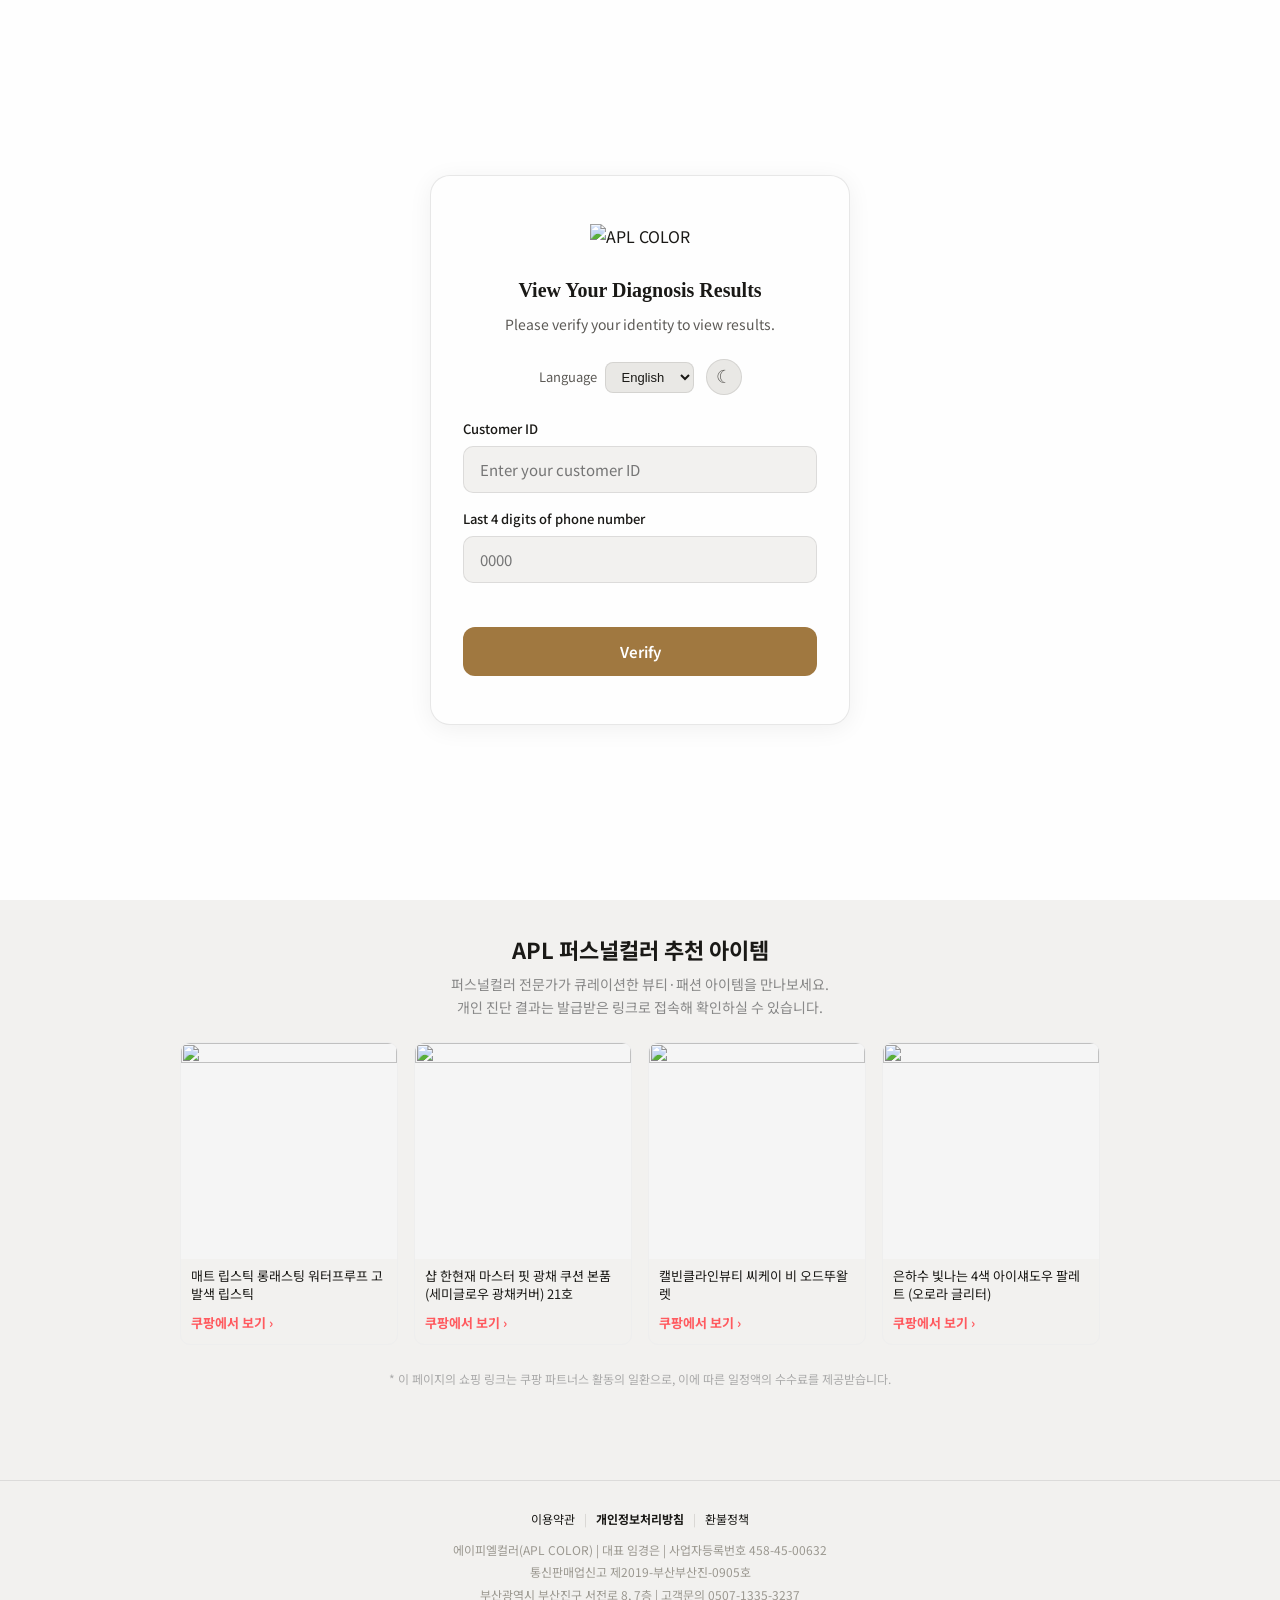
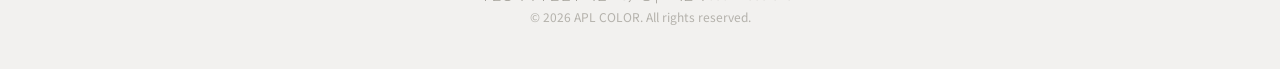
==== commit f940da58: "feat(result): 비로그인 공개 추천상품 섹션 (쿠팡 파트너스 채널 검증용) id 없이 접속 시 로그인 폼만 떠서 쿠팡 심사가 파트너스 링크를 확인 못 하던 문제. 공개 추" ====
--- a/index.html
+++ b/index.html
@@ -51,6 +51,14 @@
         </div>
     </div>
 
+    <!-- 공개 추천상품 미리보기 (id 없이 접속 = 비로그인 공개 페이지, 쿠팡 파트너스 채널 확인용) -->
+    <div class="public-preview" id="publicPreview" style="display:none; max-width:960px; margin:0 auto; padding:32px 20px;">
+        <h2 style="text-align:center; font-size:22px; margin-bottom:6px;">APL 퍼스널컬러 추천 아이템</h2>
+        <p style="text-align:center; color:#888; font-size:14px; margin-bottom:24px;">퍼스널컬러 전문가가 큐레이션한 뷰티·패션 아이템을 만나보세요.<br>개인 진단 결과는 발급받은 링크로 접속해 확인하실 수 있습니다.</p>
+        <div id="publicProducts" style="display:grid; grid-template-columns:repeat(auto-fill,minmax(180px,1fr)); gap:16px;"></div>
+        <p style="text-align:center; color:#aaa; font-size:12px; margin-top:24px;">* 이 페이지의 쇼핑 링크는 쿠팡 파트너스 활동의 일환으로, 이에 따른 일정액의 수수료를 제공받습니다.</p>
+    </div>
+
     <!-- Result Container -->
     <div class="result-container" id="resultContainer" style="display:none;">
 
@@ -223,10 +231,11 @@
         <div class="prev-block" id="res_lipProdBlock"><p class="prev-block-title" data-i18n="res_lip_product">Lip Products</p><div class="prev-slider" id="res_lipProdSlider"></div></div>
         <!-- Re-recommend CTA (shown when recommended products are discontinued) -->
         <div class="prev-rerecommend-section" id="res_rerecommendSection" style="display:none;">
-            <p class="prev-rerecommend-desc" data-i18n="res_rerecommend_desc">Some of your recommended products are discontinued.</p>
+            <p class="prev-rerecommend-desc" id="res_rerecommendDesc" data-i18n="res_rerecommend_desc">Some of your recommended products are discontinued.</p>
             <button type="button" class="prev-rerecommend-btn" id="res_reRecommendBtn">
-                <span data-i18n="res_rerecommend_btn">Get New Recommendations</span><span class="prev-rerecommend-price">2,900원</span>
+                <span data-i18n="res_rerecommend_btn">Get New Recommendations</span><span class="prev-rerecommend-price">2,900원</span><span class="prev-rerecommend-btn-note" data-i18n="res_rerecommend_notice">약 하루 소요 · 완료되면 알림 드려요</span>
             </button>
+            <p class="prev-rerecommend-pending" id="res_rerecommendPending" data-i18n="res_rerecommend_pending" style="display:none;">담당자가 새로운 추천을 준비 중이에요.</p>
         </div>
         <div class="prev-mid-section">
             <h3 class="prev-mid-h3" data-i18n="res_color_usage">Color Usage</h3>
--- a/style.css
+++ b/style.css
@@ -307,6 +307,50 @@
     background: var(--border-color); color: var(--text-dim); font-size: 20px;
 }
 .prev-product-info { padding: 6px 8px; }
+/* Purchase link (affiliate) — clickable card + store popup */
+.prev-product-card.has-links { cursor: pointer; transition: box-shadow .15s ease, border-color .15s ease; }
+.prev-product-card.has-links:hover { border-color: var(--accent-color); box-shadow: 0 2px 10px rgba(0,0,0,0.12); }
+.purchase-link-overlay {
+    position: fixed; inset: 0; z-index: 10000;
+    background: rgba(0,0,0,0.45);
+    display: flex; align-items: center; justify-content: center;
+}
+.purchase-link-modal {
+    position: relative;
+    width: 86%; max-width: 320px;
+    background: var(--card-bg);
+    border: 1px solid var(--border-color);
+    border-radius: 14px;
+    padding: 22px 18px 18px;
+}
+.purchase-link-close {
+    position: absolute; top: 8px; right: 12px;
+    border: none; background: transparent;
+    font-size: 22px; line-height: 1; color: var(--text-dim); cursor: pointer;
+}
+.purchase-link-title {
+    font-size: 14px; font-weight: 600; color: var(--text-color);
+    text-align: center; margin: 0 0 14px; word-break: keep-all;
+}
+.purchase-link-btns { display: flex; flex-direction: column; gap: 8px; }
+.purchase-link-btn {
+    display: flex; align-items: center; justify-content: space-between;
+    width: 100%; padding: 12px 16px;
+    border: 1px solid var(--accent-color); border-radius: 10px;
+    background: transparent; color: var(--accent-color);
+    font-size: 14px; font-weight: 600; cursor: pointer;
+    transition: all .15s ease;
+}
+.purchase-link-btn:hover { background: var(--accent-color); color: #fff; }
+.purchase-link-arrow { font-size: 18px; line-height: 1; }
+.purchase-link-notice {
+    margin: 12px 0 0;
+    font-size: 11px;
+    line-height: 1.5;
+    color: var(--text-dim);
+    text-align: center;
+    word-break: keep-all;
+}
 /* Discontinued product overlay (CSS only — original image untouched) */
 .prev-product-card.discontinued { position: relative; }
 .prev-product-card.discontinued > img { filter: blur(4px) grayscale(0.5); }
@@ -364,6 +408,31 @@
     font-family: var(--font-mono);
     font-size: 13px;
 }
+.prev-rerecommend-pending {
+    margin: 10px 0 0;
+    font-size: 14px;
+    font-weight: 600;
+    color: var(--accent-color);
+    animation: rerecBlink 1.7s ease-in-out infinite;
+}
+.prev-rerecommend-pending::after { content: '\00a0'; display: block; height: 1.4em; line-height: 1.4em; letter-spacing: 2px; animation: rerecDots 1.6s steps(1, end) infinite; }
+.prev-rerecommend-notice { margin: 8px 0 0; font-size: 12px; color: var(--text-dim); line-height: 1.5; }
+.prev-rerecommend-btn-note { margin-top: 3px; font-size: 11px; font-weight: 400; opacity: 0.92; }
+
+/* 단종 상품이 있는 카테고리 블록(립/섀도) — 재추천 결제 후(pending) 작업중 테두리 */
+.prev-block.rerec-pending {
+    border: 2px dashed var(--accent-color);
+    border-radius: 14px;
+    padding: 12px;
+    animation: rerecCardPulse 1.8s ease-out infinite;
+}
+
+@keyframes rerecBlink { 0%, 100% { opacity: 1; } 50% { opacity: 0.45; } }
+@keyframes rerecDots { 0% { content: '\00a0'; } 25% { content: '.'; } 50% { content: '..'; } 75% { content: '...'; } }
+@keyframes rerecCardPulse {
+    0%, 100% { box-shadow: 0 0 0 0 rgba(160, 120, 64, 0.5); }
+    70% { box-shadow: 0 0 0 6px rgba(160, 120, 64, 0); }
+}
 
 .prev-product-brand { display: block; font-size: 10px; color: var(--text-dim); line-height: 1.3; }
 .prev-product-name {
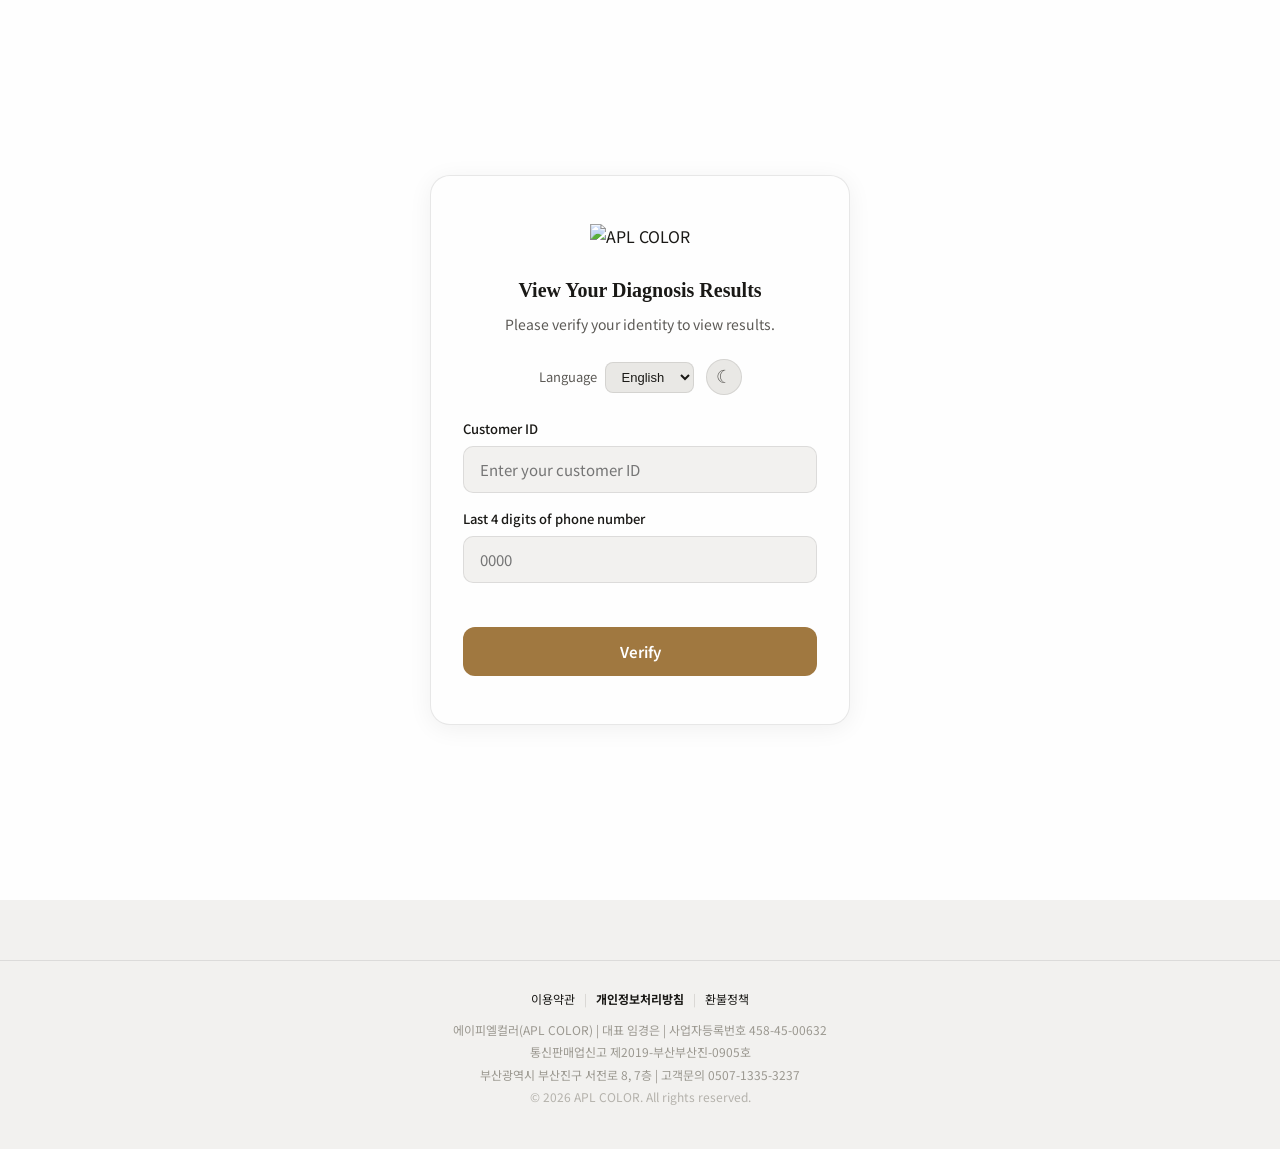
==== commit 1d9e7c28: "Revert "feat(result): 비로그인 공개 추천상품 섹션 (쿠팡 파트너스 채널 검증용)" This reverts commit f940da584f0f5681023c6a01" ====
--- a/index.html
+++ b/index.html
@@ -51,14 +51,6 @@
         </div>
     </div>
 
-    <!-- 공개 추천상품 미리보기 (id 없이 접속 = 비로그인 공개 페이지, 쿠팡 파트너스 채널 확인용) -->
-    <div class="public-preview" id="publicPreview" style="display:none; max-width:960px; margin:0 auto; padding:32px 20px;">
-        <h2 style="text-align:center; font-size:22px; margin-bottom:6px;">APL 퍼스널컬러 추천 아이템</h2>
-        <p style="text-align:center; color:#888; font-size:14px; margin-bottom:24px;">퍼스널컬러 전문가가 큐레이션한 뷰티·패션 아이템을 만나보세요.<br>개인 진단 결과는 발급받은 링크로 접속해 확인하실 수 있습니다.</p>
-        <div id="publicProducts" style="display:grid; grid-template-columns:repeat(auto-fill,minmax(180px,1fr)); gap:16px;"></div>
-        <p style="text-align:center; color:#aaa; font-size:12px; margin-top:24px;">* 이 페이지의 쇼핑 링크는 쿠팡 파트너스 활동의 일환으로, 이에 따른 일정액의 수수료를 제공받습니다.</p>
-    </div>
-
     <!-- Result Container -->
     <div class="result-container" id="resultContainer" style="display:none;">
 
